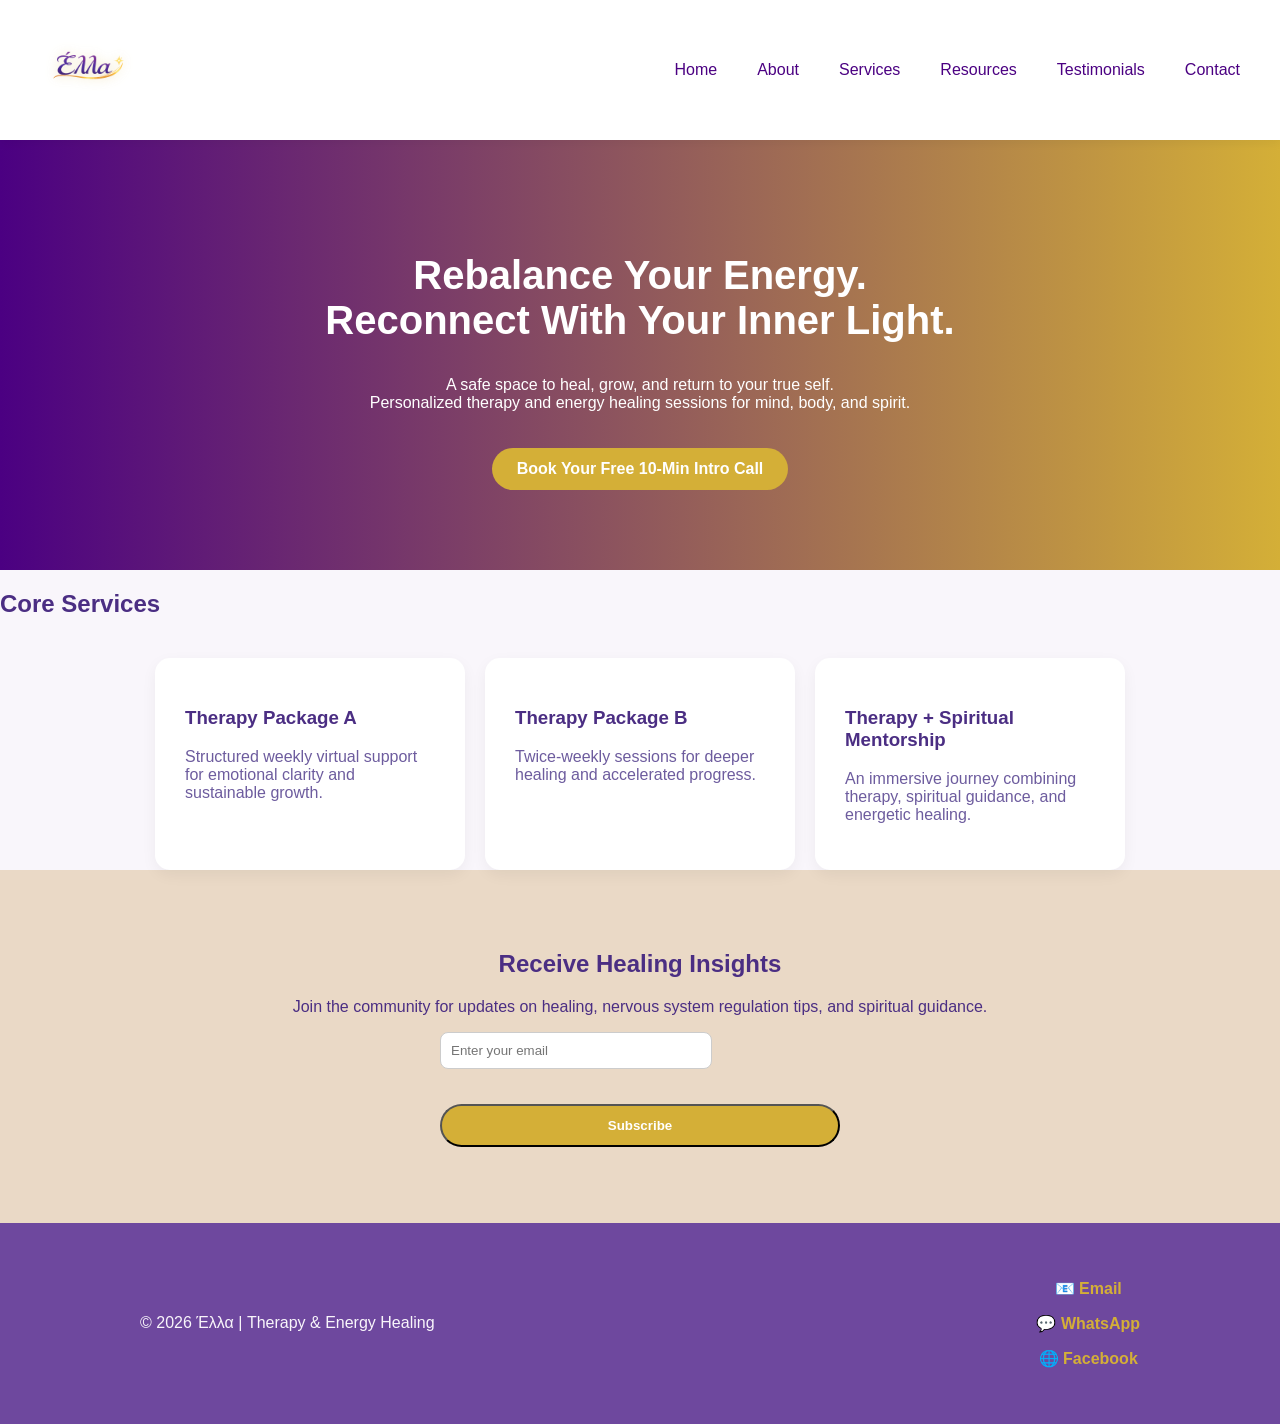
==== index.html @ ba1ebc9b "Initial commit: WhatsApp icon & Freemium card removal" ====
<!DOCTYPE html>
<html lang="en">
<head>
  <meta charset="UTF-8">
  <title>Ella | Energy Healing</title>
<link href="https://fonts.googleapis.com/css2?family=Great+Vibes&family=Playfair+Display:wght@500&display=swap" rel="stylesheet">
  <link rel="stylesheet" href="style.css">
  <script defer src="script.js"></script>
</head>
<body>

<header>

<div class="logo">
  <a href="index.html">
    <img src="images/logo.png" alt="Έλλα Logo">
  </a>
</div>
  <nav class="nav-links">
    <a href="index.html">Home</a>
    <a href="about.html">About</a>
    <a href="services.html">Services</a>
    <a href="resources.html">Resources</a>
    <a href="testimonials.html">Testimonials</a>
    <a href="contact.html">Contact</a>
    
  </nav>
</header>

<section class="hero">
  <h1>Rebalance Your Energy.<br>Reconnect With Your Inner Light.</h1>
  <p>A safe space to heal, grow, and return to your true self.<br>Personalized therapy and energy healing sessions for mind, body, and spirit.</p>
  <a href="contact.html" class="btn">Book Your Free 10-Min Intro Call</a>
</section>

<section class="services-preview">
  <h2>Core Services</h2>
   <div class="card-container">

    <a href="services.html#therapy-a" class="card">
      <h3>Therapy Package A</h3>
      <p>Structured weekly virtual support for emotional clarity and sustainable growth.</p>
    </a>

    <a href="services.html#therapy-b" class="card">
      <h3>Therapy Package B</h3>
      <p>Twice-weekly sessions for deeper healing and accelerated progress.</p>
    </a>

    <a href="services.html#therapy-mentorship" class="card">
      <h3>Therapy + Spiritual Mentorship</h3>
      <p>An immersive journey combining therapy, spiritual guidance, and energetic healing.</p>
    </a>

  </div>
</section>

<section class="newsletter">
  <h2>Receive Healing Insights</h2>
  <p>Join the community for updates on healing, nervous system regulation tips, and spiritual guidance.</p>

  <form id="newsletterForm">
    <input type="email" placeholder="Enter your email" required>
    <button type="submit" class="btn">Subscribe</button>
  </form>

  <p id="newsletterMessage"></p>
</section>

<footer class="site-footer">
  <div class="footer-container">
    <div class="footer-left">
      <p>© 2026 Έλλα | Therapy & Energy Healing</p>
    </div>
    <div class="footer-right">
      <p>📧 <a href="mailto:consultancy.ella@gmail.com">Email</a></p>
      <p>💬 <a href="https://wa.me/2347043598245" target="_blank">WhatsApp</a></p>
      <p>🌐 <a href="https://www.facebook.com/ellas4u" target="_blank">Facebook</a></p>
    </div>
  </div>
</footer>

</body>
</html>
---- style.css ----
html {
  scroll-behavior: smooth;
}

body {
  margin: 0;
  font-family: 'Segoe UI', sans-serif;
  background-color: #F7F7F7;
  color: #3B3054;
}
/* Remove this block 
header {
  display: flex;
  justify-content: space-between;
  padding: 20px 10%;
  background: white;
}
  */
/* Origial Header layout*/
header {
  display: flex;
  justify-content: space-between;
  align-items: center;
  padding: 20px 40px;
  background: white;
  box-shadow: 0 3px 10px rgba(0,0,0,0.05);
   position: sticky;  /* <-- THIS MAKES IT STICK */
  top: 0;            /* <-- distance from top of viewport */
  z-index: 100;      /* <-- keeps it above other content */
}
/* Remove this block 
.logo {
  font-size: 28px;
  font-weight: bold;
  color: #A8C3A3;
}
  */

  .logo img {
  cursor: pointer;
  transition: 0.3s ease;
}

.logo img:hover {
  transform: scale(1.05);
}
.logo img {
  height: 60px;
  width: auto;
  filter: drop-shadow(0 0 6px rgba(212,175,55,0.4));
}
nav a {
  margin-left: 20px;
  text-decoration: none;
  color: #3B3054;
}
.hero-title {
  font-family: 'Playfair Display', serif;
}

.hero-subtitle {
  font-family: 'Great Vibes', cursive;
  font-size: 2.5rem;
}

/* Header layout */
header {
  display: flex;
  justify-content: space-between;  /* Logo left, nav right */
  align-items: center;
  padding: 20px 40px;
  background: white;               /* Keeps logo pop & elegant */
  box-shadow: 0 3px 10px rgba(0,0,0,0.05);
  position: sticky;
  top: 0;
  z-index: 100;
}

/* Logo image */
.logo img {
  height: 100px;         /* Adjust for desired size */
  width: auto;
  display: block;
  filter: drop-shadow(0 0 6px rgba(212,175,55,0.4)); /* subtle gold glow */
}

/* Navbar links */
.nav-links {
  display: flex;
  gap: 20px;
}

.nav-links a {
  text-decoration: none;
  color: #4B0082;       /* deep purple */
  font-weight: 500;
  transition: 0.3s;
}

.nav-links a:hover {
  color: #D4AF37;       /* gold on hover */
}

/* Mobile responsiveness */
@media (max-width: 768px) {
  header {
    flex-direction: column;
    padding: 15px 20px;
  }
  
  .nav-links {
    flex-direction: column;
    gap: 10px;
    margin-top: 10px;
  }
  
  .logo img {
    height: 50px;
  }
}


.hero {
 
  text-align: center;
  padding: 80px 20px;
  background: linear-gradient(to right, #4B0082, #D4AF37); /* Purple & Gold */
  color: white;
}


.hero h1 {
  font-size: 40px;
}

.btn {
  display: inline-block;
  padding: 12px 25px;
  background: #D4AF37;
  color: white;
  text-decoration: none;
  border-radius: 25px;
  margin-top: 20px;
  font-weight: bold;
  transition: 0.3s;
}

.btn:hover {
  background: #4B0082;
}


.page-section {
  padding: 80px 10%;
  text-align: center;
}

.card-container {
  display: flex;
  justify-content: center;
  gap: 20px;
  flex-wrap: wrap;
  margin-top: 40px;
}

.card {
  background: white;
  padding: 30px;
  border-radius: 15px;
  width: 250px;
  box-shadow: 0 5px 15px rgba(0,0,0,0.05);
  transition: 0.3s;
  text-decoration: none;
  color: #4b2e83; /* deep elegant purple */
  display: block;
}



.card p {
  color: #6d5c9e; /* softer purple for description */
}

.card:hover {
  background-color: #f3ecff;
  transition: 0.3s ease;
}


/* Written Testimonials */
.testimonial {
  max-width: 700px;
  margin: 30px auto;
  background: #EAD9C6;
  padding: 25px;
  border-radius: 15px;
  box-shadow: 0 6px 15px rgba(75, 0, 130, 0.1);
}

.testimonial p {
  font-style: italic;
  color: #4B0082;
}

.testimonial span {
  display: block;
  margin-top: 10px;
  font-weight: bold;
  color: #D4AF37;
}

/* Screenshot Gallery */
.testimonial-gallery-title {
  margin-top: 70px;
  color: #4B0082;
}

.testimonial-gallery {
  display: flex;
  flex-wrap: wrap;
  justify-content: center;
  gap: 25px;
  margin-top: 30px;
}

.testimonial-gallery img {
  width: 300px;
  border-radius: 15px;
  box-shadow: 0 8px 20px rgba(75, 0, 130, 0.15);
  transition: 0.3s ease;
}

.testimonial-gallery img:hover {
  transform: scale(1.03);
}

form {
  display: flex;
  flex-direction: column;
  width: 400px;
  margin: auto;
}

form input, form textarea {
  margin-bottom: 15px;
  padding: 10px;
  border-radius: 8px;
  border: 1px solid #ccc;
}


.site-footer {
  background: #6e489e; /* Deep purple */
  color: #F9F6FB;      /* Soft cream text */
  padding: 40px 20px;
  text-align: center;
}

.site-footer a {
  color: #D4AF37;  /* Gold links */
  text-decoration: none;
  font-weight: bold;
  transition: 0.3s ease;
}

.site-footer a:hover {
  color: #ffffff; /* White on hover */
}

.footer-container {
  display: flex;
  flex-direction: column;
  align-items: center;
  gap: 10px;
}

@media (min-width: 768px) {
  .footer-container {
    flex-direction: row;
    justify-content: space-between;
    max-width: 1000px;
    margin: auto;
  }
}
/* Services_Pricing*/

.subtitle {
  margin-bottom: 50px;
  font-style: italic;
  color: white;
}

.pricing-container {
  display: flex;
  flex-wrap: wrap;
  gap: 25px;
  justify-content: center;
}

.pricing-card {
  background: white;
  color: #4B0082;
  padding: 30px;
  width: 300px;
  border-radius: 15px;
  box-shadow: 0 8px 20px rgba(0,0,0,0.05);
  transition: 0.3s ease;
}

.pricing-card:hover {
  transform: translateY(-5px);
}

.pricing-card h3 {
  color: #D4AF37;
  font-size: 22px;
}

.pricing-card ul {
  text-align: left;
  padding-left: 20px;
}

.featured {
  border: 2px solid #A8C3A3;
}


.premium {
  background: linear-gradient(to bottom, #F4EAF7, #F9F6FB);
}

.ideal {
  margin-top: 10px;
  font-weight: 500;
}



.contact-cta {
  margin-top: 60px;
  background: #EAD9C6;
  padding: 40px;
  border-radius: 20px;
  
  
}

.crypto-section {
  margin-top: 60px;
  text-align: center;
  color: #4b2e83; 
  
}

.crypto-box {
  background: white;
  padding: 25px;
  border-radius: 15px;
  width: 400px;
  margin: 20px auto;
  box-shadow: 0 5px 15px rgba(0,0,0,0.05);
  color: #666;
  
}

.note {
  font-size: 14px;
  color: #4b2e83; 
}

.cta-section {
 margin-top: 10px;
 text-align: center;
 color: #4b2e83; 
}
.calendar-section {
  margin-top: 60px;
}



.services-preview{
  color: #4b2e83; 
}
.newsletter {
  background: #EAD9C6;
  padding: 60px 20px;
  text-align: center;
  color: #4b2e83; 
}

.newsletter input {
  padding: 10px;
  width: 250px;
  border-radius: 8px;
  border: 1px solid #ccc;
  margin-right: 10px;
}

.blog-hero {
  text-align: center;
  padding: 80px 20px;
  background: linear-gradient(to right, #4B0082, #D4AF37); /* Purple & Gold */
  color: white;
}

.blog-container {
  display: flex;
  flex-wrap: wrap;
  justify-content: center;
  gap: 25px;
  padding: 50px 20px;
  background-color: #F9F6FB;
}

.blog-card {
  background: white;
  width: 300px;
  padding: 25px;
  border-radius: 15px;
  box-shadow: 0 6px 15px rgba(75, 0, 130, 0.15);
  transition: transform 0.3s ease;
}

.blog-card h2 {
  color: #4B0082;
  margin-bottom: 10px;
}

.blog-card p {
  color: #555;
  font-size: 14px;
}

.blog-card a {
  color: #D4AF37;
  text-decoration: none;
  font-weight: bold;
  display: inline-block;
  margin-top: 15px;
}

.blog-card:hover {
  transform: translateY(-5px);
}

nav a:hover {
    color: #D4AF37; /* gold accent */
    transition: 0.3s;
}

/* ===== About Hero Section ===== 
.page-section {
  text-align: center;
  padding: 80px 20px;
  background: linear-gradient(to right, #4B0082, #D4AF37);
  color: white;
}
  */
.page-section {
  text-align: center;
  padding: 60px 20px;
  background-color: #F9F6FB;
  color: #4B0082;
}

.page-hero {
  text-align: center;
  padding: 80px 20px;
  background: linear-gradient(to right, #4B0082, #D4AF37);
  color: white;
}

.page-section h1 {
  font-size: 40px;
  margin-bottom: 20px;
}

/* ===== About Content Area ===== */
.page-section p {
  max-width: 750px;
  margin: 0 auto 30px auto;
  font-size: 16px;
  line-height: 1.6;
}

/* ===== Credentials Card ===== */
.credentials {
  background: white;
  max-width: 750px;
  margin: 40px auto 0 auto;
  padding: 35px;
  border-radius: 15px;
  box-shadow: 0 6px 15px rgba(75, 0, 130, 0.15);
  color: #333;
}

.credentials h2 {
  color: #4B0082;
  margin-bottom: 20px;
}

.credentials ul {
  list-style: none;
  padding: 0;
}

.credentials li {
  padding: 10px 0;
  border-bottom: 1px solid #eee;
}

.credentials li:last-child {
  border-bottom: none;
}

.ethics-note {
  margin-top: 20px;
  font-style: italic;
  color: #555;
}

body {
  background-color: #F9F6FB;
}

/* ===== Gold accent line ===== */
.page-section h1::after {
  content: "";
  display: block;
  width: 80px;
  height: 4px;
  background: #D4AF37;
  margin: 15px auto 0 auto;
  border-radius: 2px;
}

/* ===== About Section Background ===== */
.about-section {
  background-color: #F9F6FB;
  padding: 80px 20px;
}

/* ===== Layout Container ===== */
.about-container {
  display: flex;
  flex-wrap: wrap;
  align-items: center;
  justify-content: center;
  gap: 50px;
  max-width: 1100px;
  margin: 0 auto;
}

/* ===== Image Styling ===== */
.about-image img {
  width: 350px;
  border-radius: 20px;
  box-shadow: 0 10px 25px rgba(75, 0, 130, 0.2);
}

/* ===== Text Area ===== */
.about-text {
  max-width: 550px;
  color: #4B0082;
}

.about-text h1 {
  font-size: 38px;
  color: #4B0082;
  margin-bottom: 15px;
}

.about-text h1::after {
  content: "";
  display: block;
  width: 70px;
  height: 4px;
  background: #D4AF37;
  margin-top: 10px;
  border-radius: 2px;
}

.about-text p {
  line-height: 1.6;
  margin-bottom: 25px;
}

/* ===== Credentials Card ===== */
.credentials {
  background: white;
  padding: 30px;
  border-radius: 15px;
  box-shadow: 0 6px 15px rgba(75, 0, 130, 0.15);
   color: #4B0082;
}

.credentials h2 {
  color: #4B0082;
  margin-bottom: 15px;
}

.credentials ul {
  list-style: none;
  padding: 0;
}

.credentials li {
  padding: 8px 0;
  border-bottom: 1px solid #eee;
}

.credentials li:last-child {
  border-bottom: none;
}

.ethics-note {
  margin-top: 15px;
  font-style: italic;
  color: #4B0082;
}




/* ===== Services page styling===== */

.card-actions {
  margin-top: 20px;
  display: flex;
  gap: 10px;
  flex-wrap: wrap;
}
/* Whatsapp Button */
.whatsapp-icon {
  width: 30px;
  height: 30px;
  vertical-align: middle;
}
/* Primary Gold Button */
.btn-primary {
  background: #D4AF37;
  color: white;
  padding: 10px 18px;
  border-radius: 25px;
  text-decoration: none;
  font-weight: bold;
  transition: 0.3s ease;
}

.btn-primary:hover {
  background: #4B0082;
  transform: translateY(-2px);
}

/* Secondary Outline Button */
.btn-secondary {
  border: 2px solid #4B0082;
  color: #4B0082;
  padding: 8px 16px;
  border-radius: 25px;
  text-decoration: none;
  font-weight: bold;
  transition: 0.3s ease;
  display: flex;
  align-items: center;
  justify-content: center;
}

.btn-secondary:hover {
  background: #4B0082;
  color: white;
}
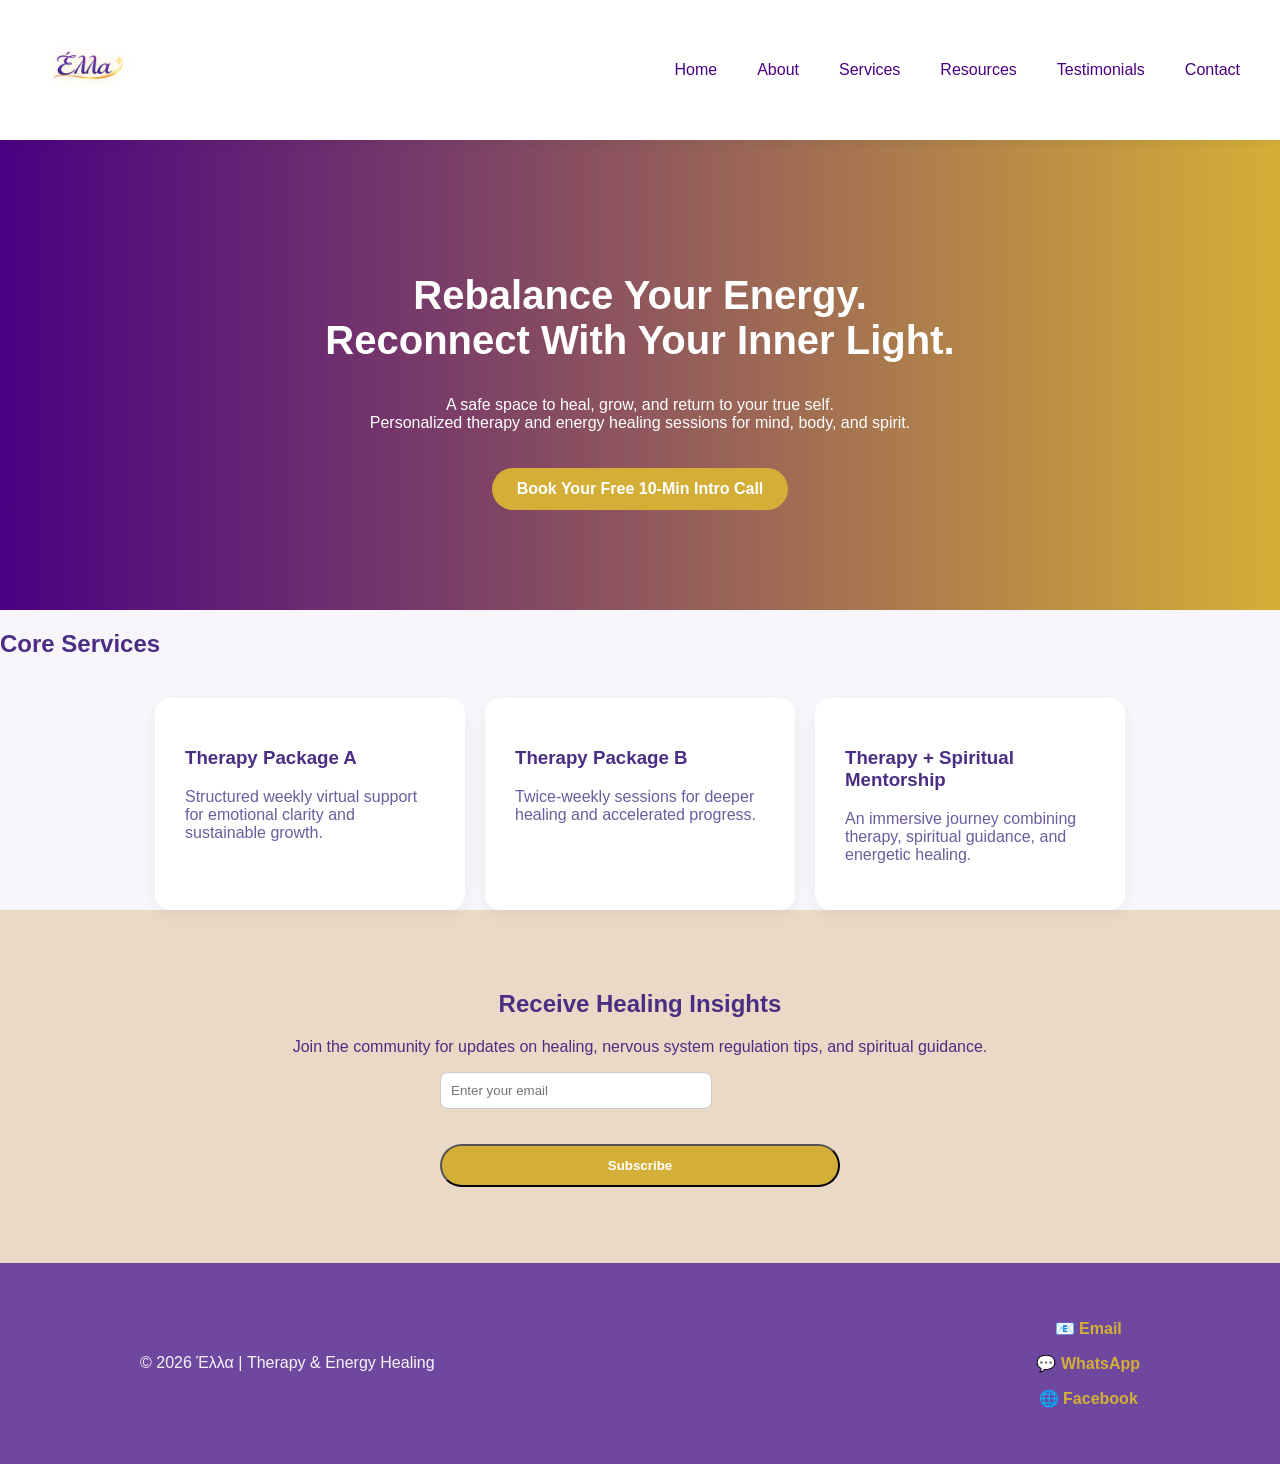
==== commit 06bc14f9: "Updated HTML, CSS, and JS files; added new astrology wheel image" ====
--- a/index.html
+++ b/index.html
@@ -27,10 +27,13 @@
   </nav>
 </header>
 
+
 <section class="hero">
-  <h1>Rebalance Your Energy.<br>Reconnect With Your Inner Light.</h1>
-  <p>A safe space to heal, grow, and return to your true self.<br>Personalized therapy and energy healing sessions for mind, body, and spirit.</p>
-  <a href="contact.html" class="btn">Book Your Free 10-Min Intro Call</a>
+  <div class="hero-content">
+    <h1>Rebalance Your Energy.<br>Reconnect With Your Inner Light.</h1>
+    <p>A safe space to heal, grow, and return to your true self.<br>Personalized therapy and energy healing sessions for mind, body, and spirit.</p>
+    <a href="contact.html" class="btn">Book Your Free 10-Min Intro Call</a>
+  </div>
 </section>
 
 <section class="services-preview">
--- a/style.css
+++ b/style.css
@@ -671,4 +671,48 @@
 .btn-secondary:hover {
   background: #4B0082;
   color: white;
+}
+
+/* Resources styling */
+.more-text {
+  display: none;
+}
+
+.read-more-btn {
+  color: #D4AF37;
+  font-weight: bold;
+  text-decoration: none;
+  cursor: pointer;
+}
+
+.hero {
+  position: relative;
+  text-align: center;
+  padding: 100px 20px;
+  background: linear-gradient(to right, #4B0082, #D4AF37);
+  color: white;
+  overflow: hidden;
+}
+
+/* Astrology wheel background */
+.hero::before {
+  content: "";
+  position: absolute;
+  width: 700px;
+  height: 700px;
+  background: url('astrology-wheel.svg') no-repeat center;
+  background-size: contain;
+  opacity: 0.08;
+  top: 50%;
+  left: 50%;
+  transform: translate(-50%, -50%);
+  z-index: 0;
+}
+
+/* Keep text above */
+.hero h1,
+.hero p,
+.hero .btn {
+  position: relative;
+  z-index: 1;
 }
